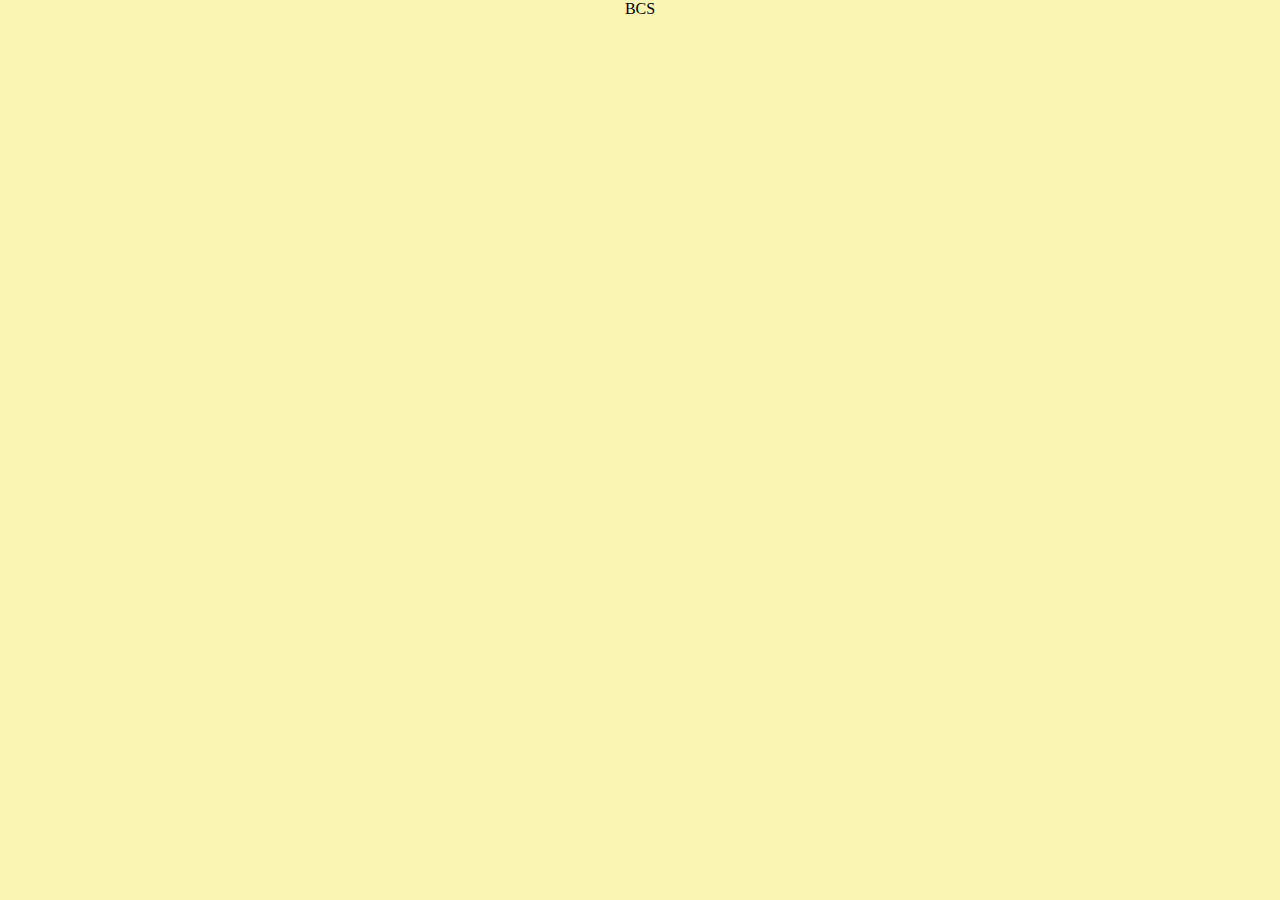
==== bcs-draft/index.html @ c4e367b0 "creative design initial commit" ====
<!DOCTYPE html>
<html lang="en">
<link>
    <meta charset="UTF-8">
    <meta name="viewport" content="width=device-width, initial-scale=1.0">
    <title>BCS</title>
    <link rel="stylesheet" href="style.css"></link>
</head>
<body>
    <div class="container">
        <div class="section-1">
            <navbar class="navbar">
                <div class="logo">
                    BCS
                </div>
                
            </navbar>
        </div>
    </div>
</body>
</html>
---- bcs-draft/style.css ----
* {
    margin: 0;
    padding: 0;
    box-sizing: border-box;
    text-decoration: none; /*removes default underlines*/
    list-style-type: none; /*removes bullets from list items*/
    outline: none;
    /* font-family: "Bellota Text", cursive; */
    font-weight: 400;
    background-color: #fbf5b4;
}


.navbar {
    display: flex;
    justify-content: center;
    align-items: center;
}
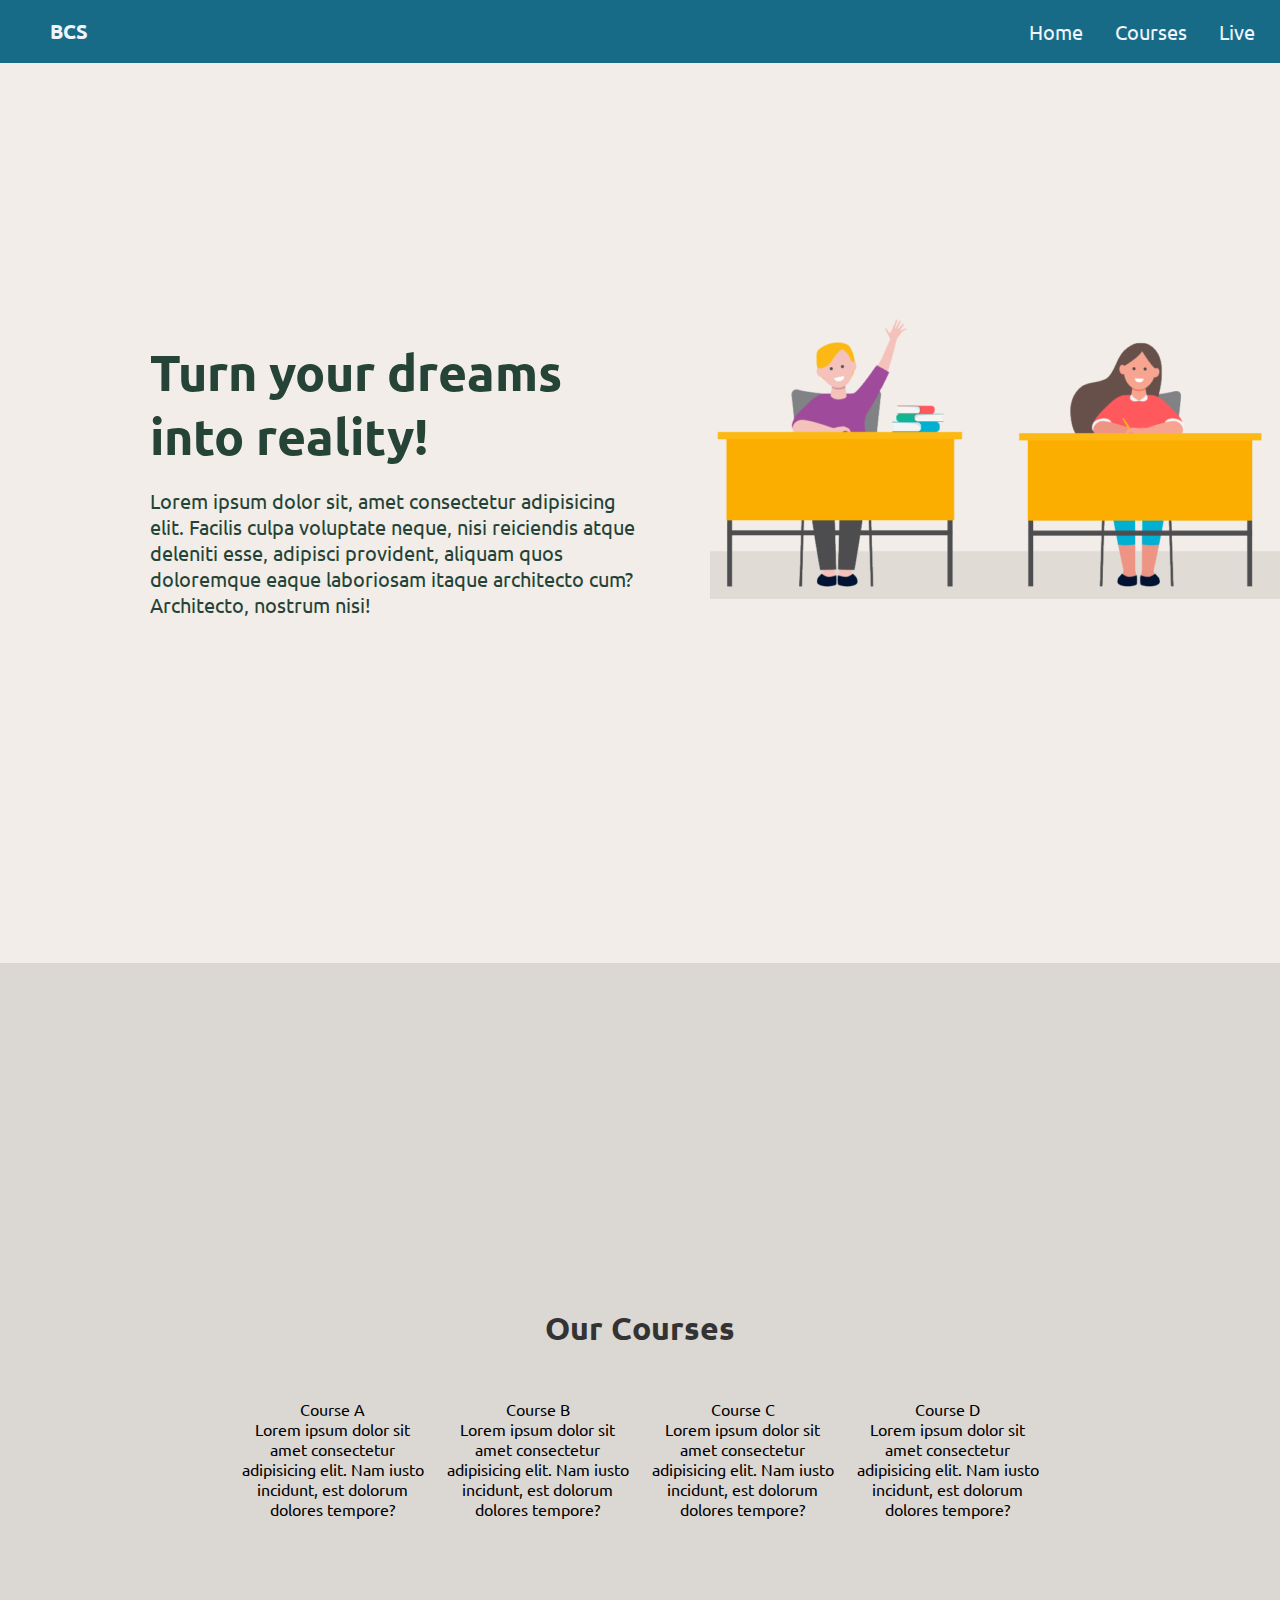
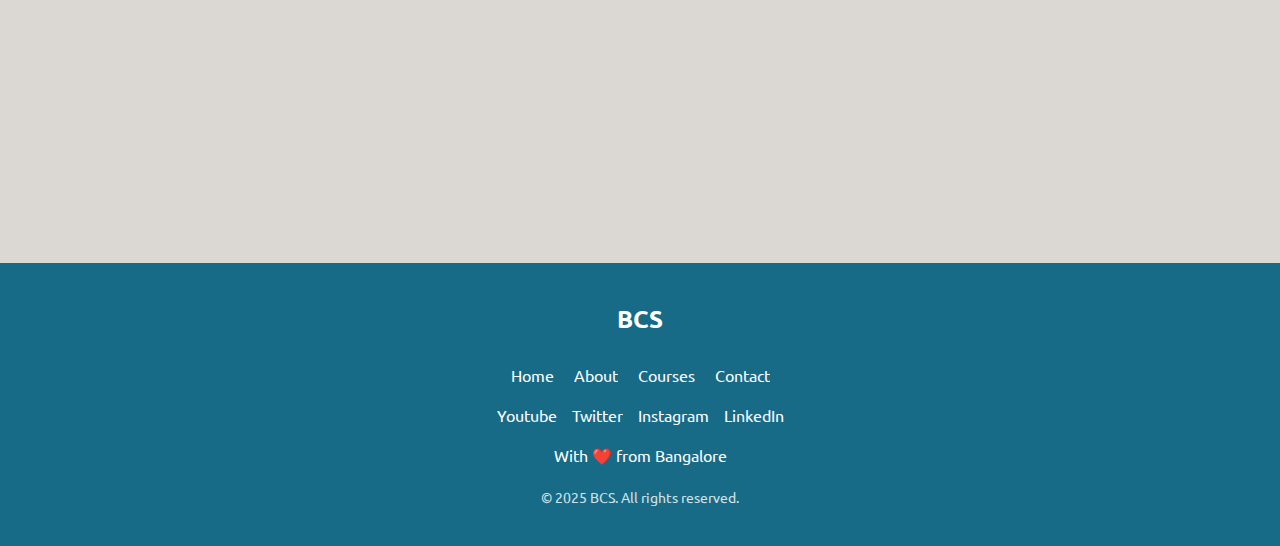
==== commit 66e86b1b: "side project init added" ====
--- a/bcs-draft/index.html
+++ b/bcs-draft/index.html
@@ -13,9 +13,98 @@
                 <div class="logo">
                     BCS
                 </div>
-                
+                <a href="#" class="navbar-icon">Home</a>
+                <a href="#" class="navbar-icon">Courses</a>
+                <a href="#" class="navbar-icon">Live</a>
+                <a href="#" class="navbar-icon">Quiz</a>
             </navbar>
         </div>
+
+        <div class="section-2">
+            <!-- <img src="" alt="" class="hero-image"> -->
+             <div class="hero">
+                <div class="text-card">
+                    <h1 class="hero-header">
+                        Turn your dreams into reality!
+                    </h1>
+                    <p class="hero-text">
+                        Lorem ipsum dolor sit, amet consectetur adipisicing elit. 
+                        Facilis culpa voluptate neque, nisi reiciendis atque deleniti esse, adipisci provident, 
+                        aliquam quos doloremque eaque laboriosam itaque architecto cum? Architecto, nostrum nisi!
+                    </p>
+                </div>
+
+                <div class="image-card">
+                    <img src="./images/hero-img.png" alt="students" class="hero-image">
+                </div>
+             </div>
+        </div>
+
+        <div class="section-3">
+            <h1 class="header">
+                Our Courses
+            </h1>
+            <ul class="course-lists">
+                <div class="courses">Course A
+                    <p class="course-brief">
+                        Lorem ipsum dolor sit amet consectetur 
+                        adipisicing elit. Nam iusto incidunt, est dolorum dolores tempore?
+                    </p>
+                </div>
+                <div class="courses">Course B
+                    <p class="course-brief">
+                        Lorem ipsum dolor sit amet consectetur 
+                        adipisicing elit. Nam iusto incidunt, est dolorum dolores tempore?
+                    </p>                    
+                </div>
+                <div class="courses">Course C
+                    <p class="course-brief">
+                        Lorem ipsum dolor sit amet consectetur 
+                        adipisicing elit. Nam iusto incidunt, est dolorum dolores tempore?
+                    </p>                    
+                </div>
+                <div class="courses">Course D
+                    <p class="course-brief">
+                        Lorem ipsum dolor sit amet consectetur 
+                        adipisicing elit. Nam iusto incidunt, est dolorum dolores tempore?
+                    </p>                    
+                </div>
+            </ul>
+        </div>
+
+        <footer class="footer">
+            <div class="footer-container">
+                <!-- Footer Logo/Brand -->
+                <div class="footer-logo">
+                    <h2>BCS</h2>
+                </div>
+        
+                <!-- Navigation Links -->
+                <ul class="footer-nav">
+                    <li><a href="#home">Home</a></li>
+                    <li><a href="#about">About</a></li>
+                    <li><a href="#courses">Courses</a></li>
+                    <li><a href="#contact">Contact</a></li>
+                </ul>
+        
+                <!-- Social Media Links -->
+                <div class="footer-socials">
+                    <a href="https://youtube.com" target="_blank" class="social-icon">Youtube</a>
+                    <a href="https://twitter.com" target="_blank" class="social-icon">Twitter</a>
+                    <a href="https://instagram.com" target="_blank" class="social-icon">Instagram</a>
+                    <a href="https://linkedin.com" target="_blank" class="social-icon">LinkedIn</a>
+                </div>
+                <div class="craft">
+                    With ❤️ from Bangalore
+                </div>
+                <!-- Copyright Information -->
+                <div class="footer-copyright">
+                    &copy; 2025 BCS. All rights reserved.
+                </div>
+            </div>
+        </footer>
+        
+
     </div>
 </body>
 </html>--- a/bcs-draft/style.css
+++ b/bcs-draft/style.css
@@ -1,3 +1,5 @@
+@import url('https://fonts.googleapis.com/css2?family=Ubuntu:ital,wght@0,300;0,400;0,500;0,700;1,300;1,400;1,500;1,700&display=swap');
+
 * {
     margin: 0;
     padding: 0;
@@ -5,14 +7,236 @@
     text-decoration: none; /*removes default underlines*/
     list-style-type: none; /*removes bullets from list items*/
     outline: none;
+    overflow: auto; /* Allow scrolling */
+    scrollbar-width: none; /* For Firefox */    
     /* font-family: "Bellota Text", cursive; */
-    font-weight: 400;
-    background-color: #fbf5b4;
-}
-
+    /* background-color: #fbf5b4; */
+}
 
 .navbar {
     display: flex;
-    justify-content: center;
-    align-items: center;
-}+    flex-direction: row;
+    background-color: #176B87;
+    height: 7vh;
+    gap: 30px;
+}
+
+/* .logo {
+    display: flex;
+    flex-direction: row;
+    position: absolute;
+    left: 45px;
+    color: azure;
+    align-items: center;
+} */
+
+
+/* Logo */
+.logo {
+    font-family: "Ubuntu", serif;     
+    display: flex;
+    flex-direction: row;
+    color: #EEF5FF;
+    font-size: 20px;
+    font-weight: bold;
+    align-items: center;
+    justify-content: center;
+    position: relative;
+    left: 50px;
+
+}
+
+.navbar-icon {
+    left: 75vw;
+    display: flex;
+    flex-direction: row;
+    font-family: "Ubuntu", serif;    
+    margin: 0 1px;
+    align-items: center;
+    color: #EEF5FF;   
+    position: relative;
+    font-size: 20px;
+    font-weight: 900px;
+    justify-content: space-around;
+}
+
+.section-2 {
+    width: 100%;
+    height: 100vh;
+    background-color: #f2ede8;
+
+}
+
+.text-card {
+    display: flex;
+    flex-direction: column;
+    width: 500px;
+    /* height: 50vh; */
+    position: absolute;
+    left:150px;
+    top: 340px;
+    /* justify-content: center; */
+    align-items: center; 
+    gap: 20px;
+}
+
+.hero-header {
+    font-family: "Ubuntu", serif;
+    font-size: 50px;
+    color:#254336;
+}
+
+.hero-text {
+    font-family: "Ubuntu", serif;
+    font-size: 20px;
+    color:#254336;
+}
+
+.image-card {
+    position: absolute;
+    left: 710px;
+    top: 300px;
+}
+
+
+.section-3 {
+    display: flex;
+    flex-direction: column;
+    align-items: center;
+    justify-content: center;
+    padding: 20px;
+    background-color: #dbd7d3;
+    min-height: 100vh;
+    gap: 30px;
+}
+
+.header {
+    font-family: "Ubuntu", serif;
+    font-size: 2rem;
+    font-weight: bold;
+    text-align: center;
+    margin-bottom: 20px;
+    color: #333;
+}
+
+.course-lists {
+    display: flex;
+    flex-direction: row;
+    align-items: center;
+    gap:20px;
+    list-style: none;
+    width:100%;
+    max-width: 800px;
+}
+
+.courses {
+    font-family: "Ubuntu", serif;
+    font-size: 1rem;
+    text-align: center;
+}
+
+/* .courses {
+    display: flex;
+    flex-direction: row;
+    font-family: "Ubuntu", serif;
+    font-size: 20px;
+    font-weight: 900;
+    height: 200px;
+    border: 3px solid #FFD700; /* Gold border */    
+    /* justify-content: center;
+    align-items: center; */
+    /* top: 100px; */
+    /* position: relative;
+    top: 90px;
+     */
+/* } */
+
+/* .course-brief {
+    display: flex;
+    justify-content: center;
+    align-items: center;
+} */
+
+
+
+/* .hero-text {
+    top: 50px;
+    display: flex;
+    font-family: "Ubuntu", serif;
+    flex-direction: row;
+    color: #176B87;
+    justify-content: center;
+    align-items: center;
+    width: 500px;
+    height: 50vh;
+    position: relative;
+    left: 200px;
+    font-weight: 300px;
+} */
+
+
+
+/* Footer Styles */
+.footer {
+    font-family: "Ubuntu", serif;
+    background-color: #176B87; /* Dark background color */
+    color: #fff; /* White text color */
+    padding: 40px 20px; /* Padding for spacing */
+    text-align: center; /* Center-align text */
+}
+
+.footer-container {
+    font-family: "Ubuntu", serif;
+    display: flex;
+    flex-direction: column; /* Stack items vertically */
+    align-items: center; /* Center-align items */
+    gap: 20px; /* Add space between sections */
+    max-width: 1200px; /* Limit max width */
+    margin: 0 auto; /* Center the footer on the page */
+}
+
+.footer-logo h2 {
+    font-size: 24px;
+    font-weight: bold;
+    margin-bottom: 10px;
+}
+
+.footer-nav {
+    display: flex;
+    gap: 20px; /* Space between nav links */
+    list-style: none; /* Remove bullet points */
+    padding: 0;
+}
+
+.footer-nav li a {
+    color: #fff; /* White text for links */
+    text-decoration: none; /* Remove underline */
+    font-size: 16px;
+    transition: color 0.3s ease;
+}
+
+.footer-nav li a:hover {
+    color: #FFD700; /* Gold color on hover */
+}
+
+.footer-socials {
+    display: flex;
+    gap: 15px; /* Space between social icons */
+}
+
+.footer-socials a {
+    color: #fff; /* White text for social links */
+    text-decoration: none;
+    font-size: 16px;
+    transition: color 0.3s ease;
+}
+
+.footer-socials a:hover {
+    color: #FFD700; /* Gold color on hover */
+}
+
+.footer-copyright {
+    font-size: 14px;
+    margin-top: 2px;
+    opacity: 0.8; /* Slight transparency for a subtle look */
+}
